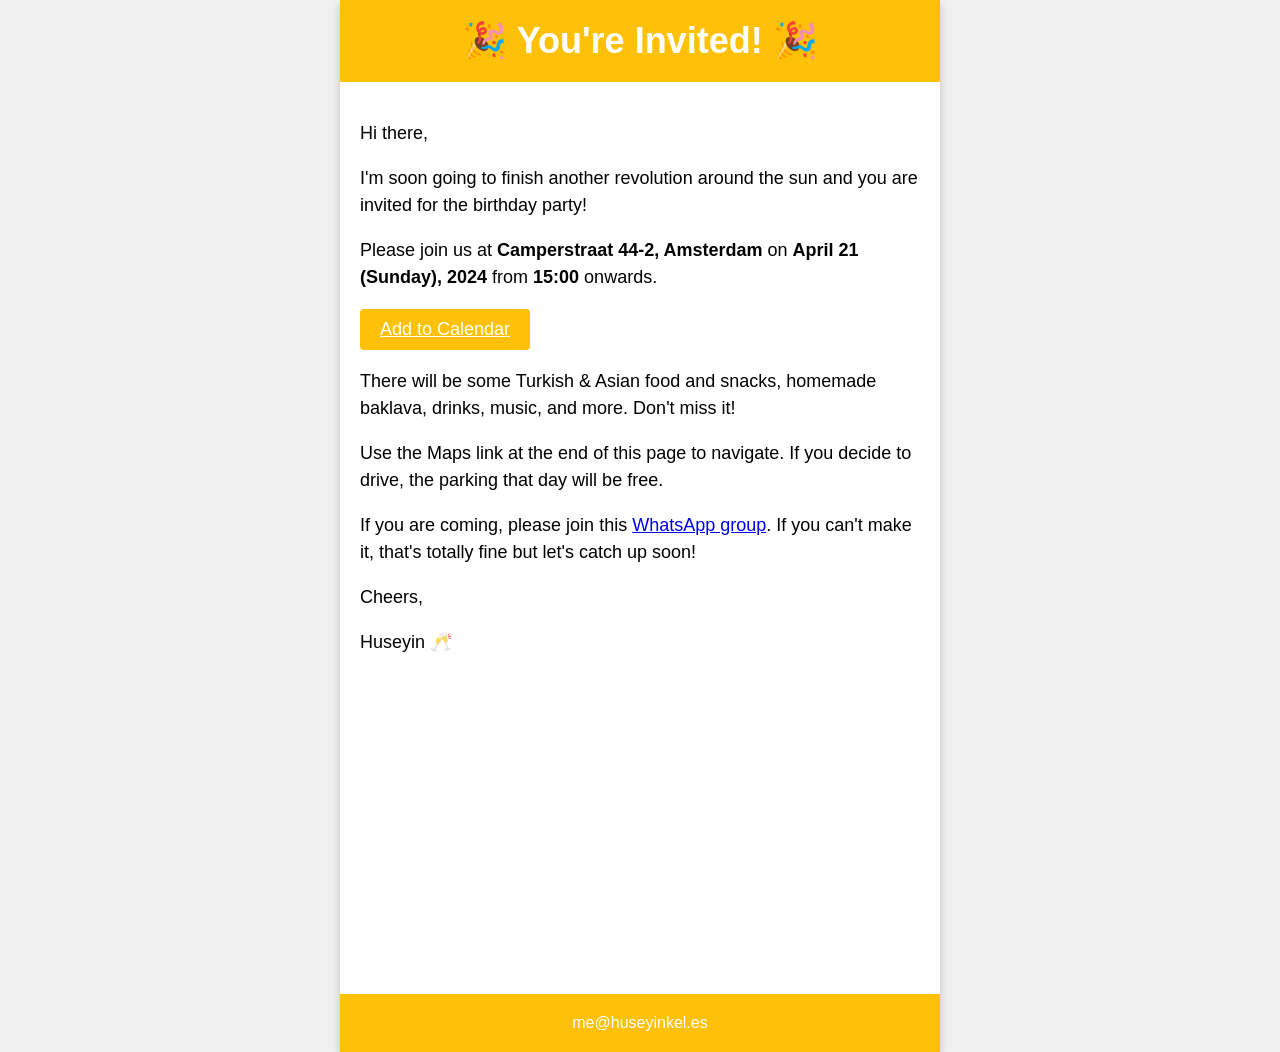
==== bd/index.html @ fc07ff21 "." ====
<html>
  <head>
    <meta name="viewport" content="width=device-width, initial-scale=1.0" />
    <style>
      body {
        font-family: Arial, sans-serif;
        background-color: #f0f0f0;
        margin: 0;
        padding: 0;
      }
      .container {
        max-width: 600px;
        margin: 0 auto;
        background-color: white;
        box-shadow: 0 4px 8px 0 rgba(0, 0, 0, 0.2);
      }
      .header {
        text-align: center;
        padding: 20px;
        color: white;
        background-color: #ffc107;
      }
      .header h1 {
        font-size: 36px;
        margin: 0;
      }
      .content {
        padding: 20px;
      }
      .content p {
        font-size: 18px;
        line-height: 1.5;
      }
      .map {
        width: 100%;
        height: 300px;
      }
      .footer {
        text-align: center;
        padding: 20px;
        color: white;
        background-color: #ffc107;
      }
      .footer a {
        color: white;
        text-decoration: none;
      }
      .button {
        display: inline-block;
        padding: 10px 20px;
        border: none;
        border-radius: 4px;
        background-color: #ffc107;
        color: white;
        font-size: 18px;
        cursor: pointer;
      }
    </style>
  </head>
  <body>
    <div class="container">
      <div class="header">
        <h1>🎉 You're Invited! 🎉</h1>
      </div>
      <div class="content">
        <p>Hi there,</p>
        <p>
          I'm soon going to finish another revolution around the sun and you are
          invited for the birthday party!
        </p>
        <p>
          Please join us at
          <span style="font-weight: bold">Camperstraat 44-2, Amsterdam</span> on
          <span style="font-weight: bold">April 21 (Sunday), 2024</span> from
          <span style="font-weight: bold">15:00</span> onwards.
        </p>
        <a
          href="https://calendar.google.com/calendar/u/0/r/eventedit?text=Huseyin%27s+Birthday+Party&dates=20240421T130000Z/20240421T210000Z&location=Camperstraat+44+2+Amsterdam&sf=true"
          class="button"
          >Add to Calendar</a
        >
        <p>
          There will be some Turkish & Asian food and snacks, homemade baklava,
          drinks, music, and more. Don't miss it!
        </p>
        <p>
          Use the Maps link at the end of this page to navigate. If you decide
          to drive, the parking that day will be free.
        </p>
        <p>
          If you are coming, please join this
          <a href="https://chat.whatsapp.com/LDnCd0QQl306jG6l6LfALt"
            >WhatsApp group</a
          >. If you can't make it, that's totally fine but let's catch up soon!
        </p>
        <p>Cheers,</p>
        <p>Huseyin 🥂</p>
      </div>
      <div class="map">
        <iframe
          style="width: 100%; height: 100%"
          frameborder="0"
          src="https://www.google.com/maps/embed/v1/place?q=Camperstraat+44+2,1091AH,+Amsterdam,+Netherlands&key=AIzaSyBFw0Qbyq9zTFTd-tUY6dZWTgaQzuU17R8"
        >
        </iframe>
      </div>
      <div class="footer">
        <a href="mailto:me@huseyinkel.es">me@huseyinkel.es</a>
      </div>
    </div>
  </body>
</html>
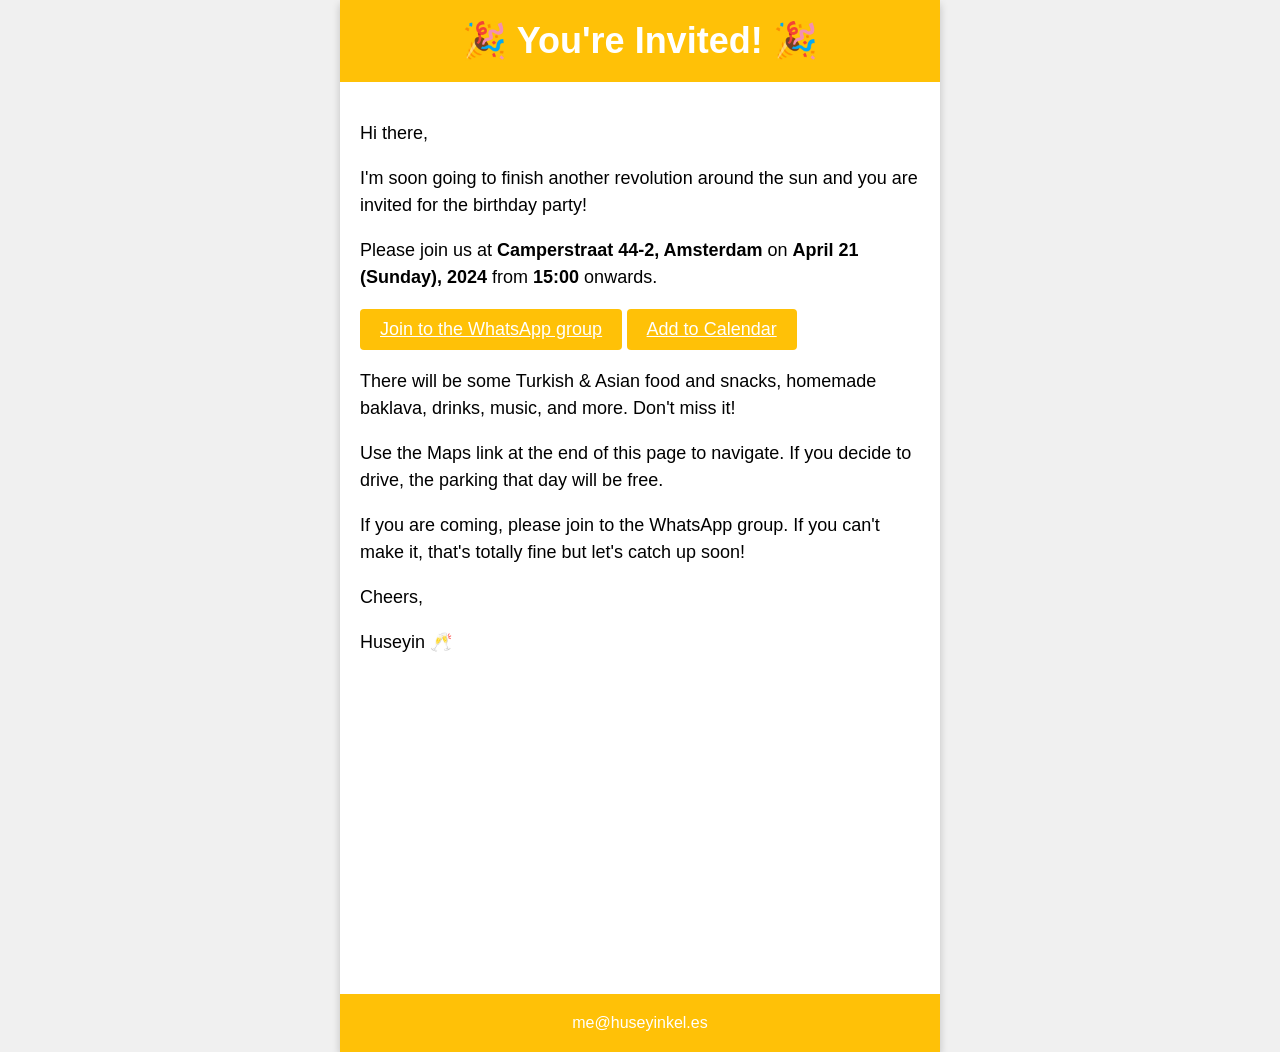
==== commit 09dd9603: "." ====
--- a/bd/index.html
+++ b/bd/index.html
@@ -75,6 +75,11 @@
           <span style="font-weight: bold">15:00</span> onwards.
         </p>
         <a
+          href="https://chat.whatsapp.com/LDnCd0QQl306jG6l6LfALt"
+          class="button"
+          >Join to the WhatsApp group</a
+        >
+        <a
           href="https://calendar.google.com/calendar/u/0/r/eventedit?text=Huseyin%27s+Birthday+Party&dates=20240421T130000Z/20240421T210000Z&location=Camperstraat+44+2+Amsterdam&sf=true"
           class="button"
           >Add to Calendar</a
@@ -88,10 +93,8 @@
           to drive, the parking that day will be free.
         </p>
         <p>
-          If you are coming, please join this
-          <a href="https://chat.whatsapp.com/LDnCd0QQl306jG6l6LfALt"
-            >WhatsApp group</a
-          >. If you can't make it, that's totally fine but let's catch up soon!
+          If you are coming, please join to the WhatsApp group. If you can't
+          make it, that's totally fine but let's catch up soon!
         </p>
         <p>Cheers,</p>
         <p>Huseyin 🥂</p>
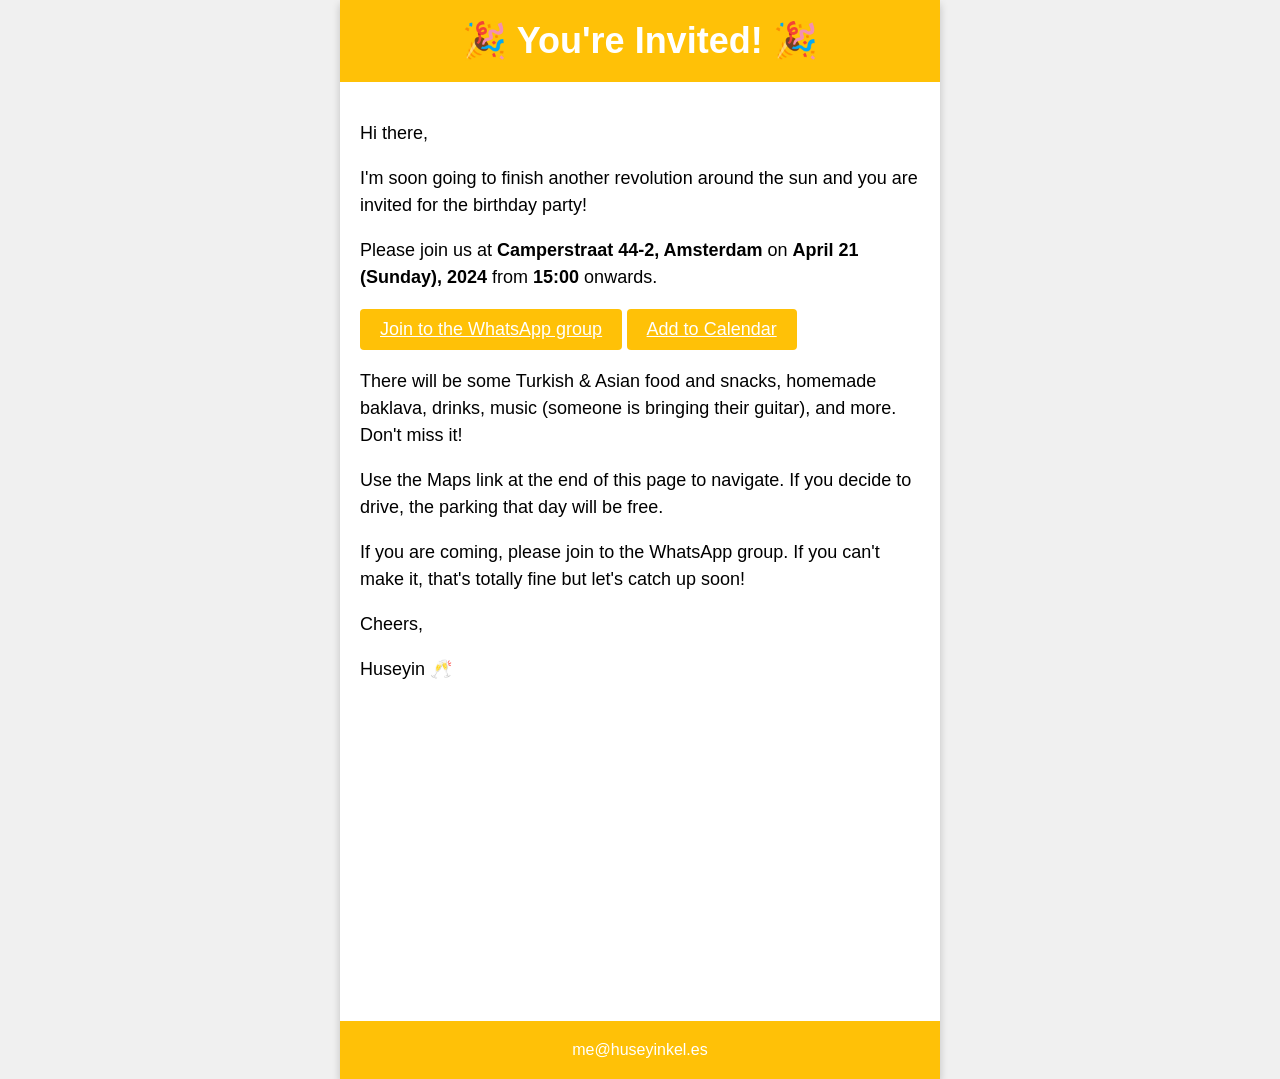
==== commit 51b326a2: "." ====
--- a/bd/index.html
+++ b/bd/index.html
@@ -86,7 +86,8 @@
         >
         <p>
           There will be some Turkish & Asian food and snacks, homemade baklava,
-          drinks, music, and more. Don't miss it!
+          drinks, music (someone is bringing their guitar), and more. Don't miss
+          it!
         </p>
         <p>
           Use the Maps link at the end of this page to navigate. If you decide
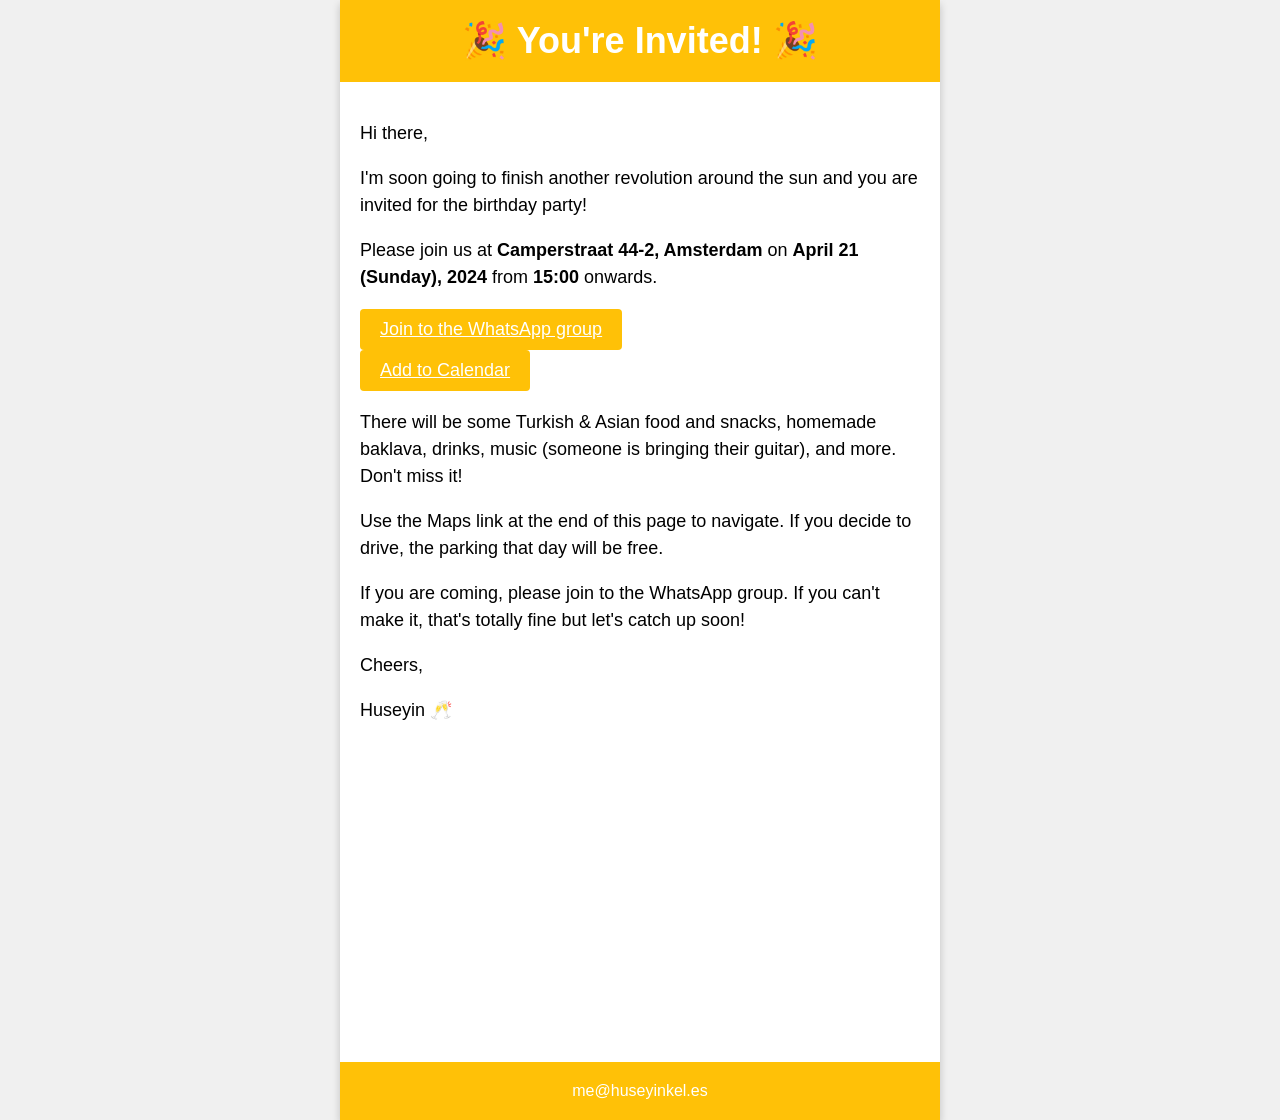
==== commit 18fedac2: "." ====
--- a/bd/index.html
+++ b/bd/index.html
@@ -1,6 +1,11 @@
 <html>
   <head>
     <meta name="viewport" content="width=device-width, initial-scale=1.0" />
+    <title>Huseyin's Birthday Party</title>
+    <meta
+      name="description"
+      content="Huseyin's Birthday Party on April 21, 2024"
+    />
     <style>
       body {
         font-family: Arial, sans-serif;
@@ -79,6 +84,7 @@
           class="button"
           >Join to the WhatsApp group</a
         >
+        <br />
         <a
           href="https://calendar.google.com/calendar/u/0/r/eventedit?text=Huseyin%27s+Birthday+Party&dates=20240421T130000Z/20240421T210000Z&location=Camperstraat+44+2+Amsterdam&sf=true"
           class="button"
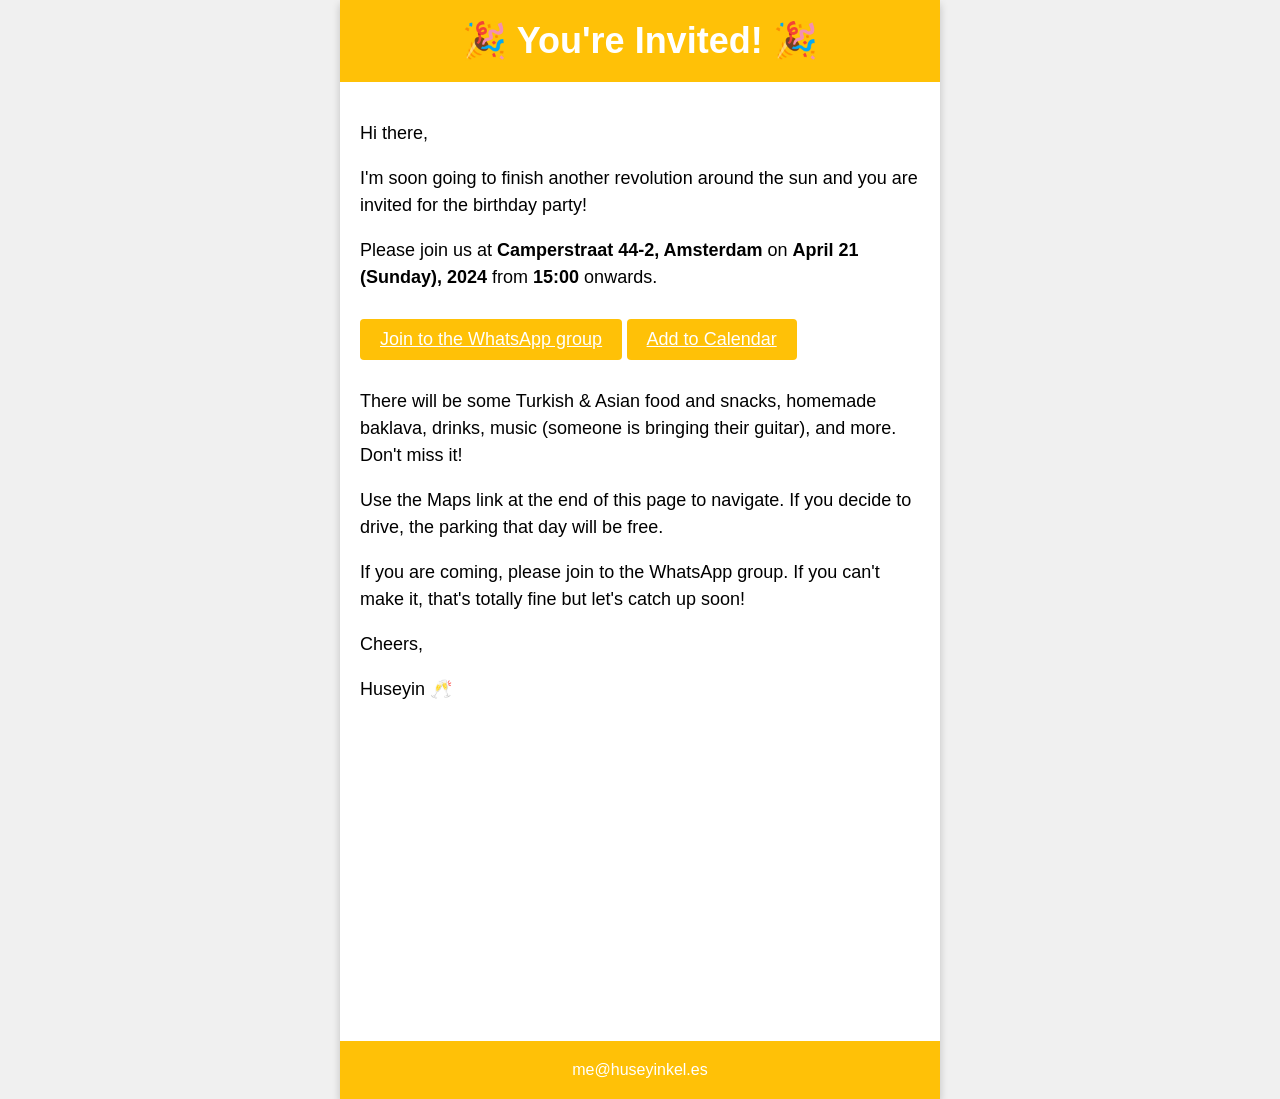
==== commit 79597a20: "." ====
--- a/bd/index.html
+++ b/bd/index.html
@@ -59,6 +59,7 @@
         color: white;
         font-size: 18px;
         cursor: pointer;
+        margin: 10px 0;
       }
     </style>
   </head>
@@ -84,7 +85,6 @@
           class="button"
           >Join to the WhatsApp group</a
         >
-        <br />
         <a
           href="https://calendar.google.com/calendar/u/0/r/eventedit?text=Huseyin%27s+Birthday+Party&dates=20240421T130000Z/20240421T210000Z&location=Camperstraat+44+2+Amsterdam&sf=true"
           class="button"
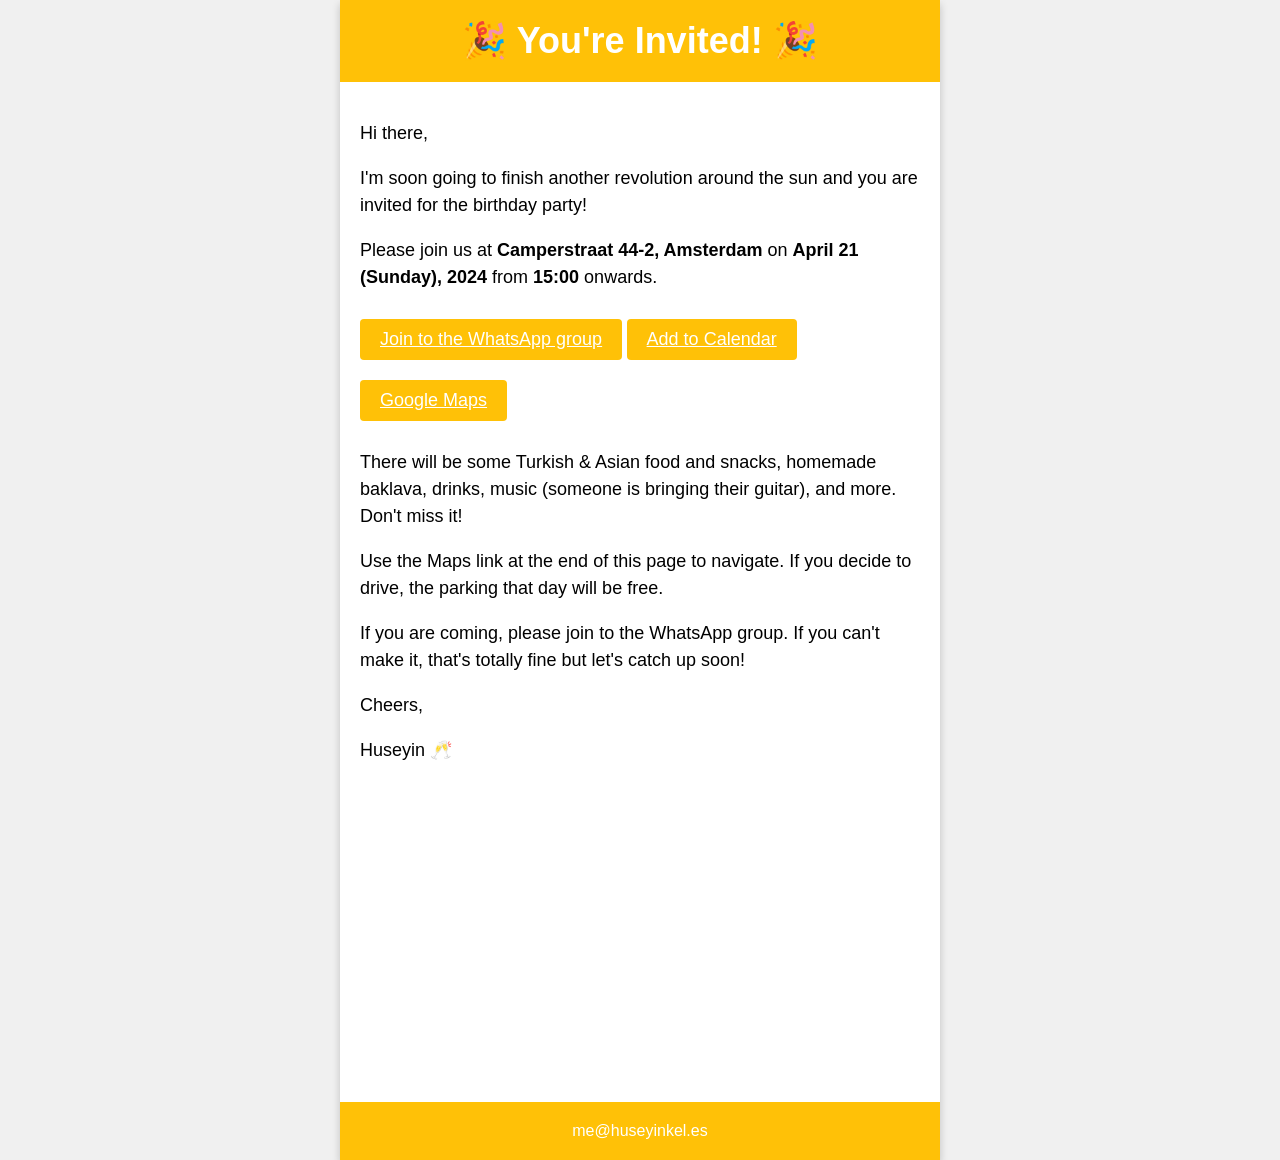
==== commit c3e24f8d: "." ====
--- a/bd/index.html
+++ b/bd/index.html
@@ -90,6 +90,11 @@
           class="button"
           >Add to Calendar</a
         >
+        <a
+          href="https://maps.app.goo.gl/drBAo83pxVijEcxb8"
+          class="button"
+          >Google Maps</a
+        >
         <p>
           There will be some Turkish & Asian food and snacks, homemade baklava,
           drinks, music (someone is bringing their guitar), and more. Don't miss
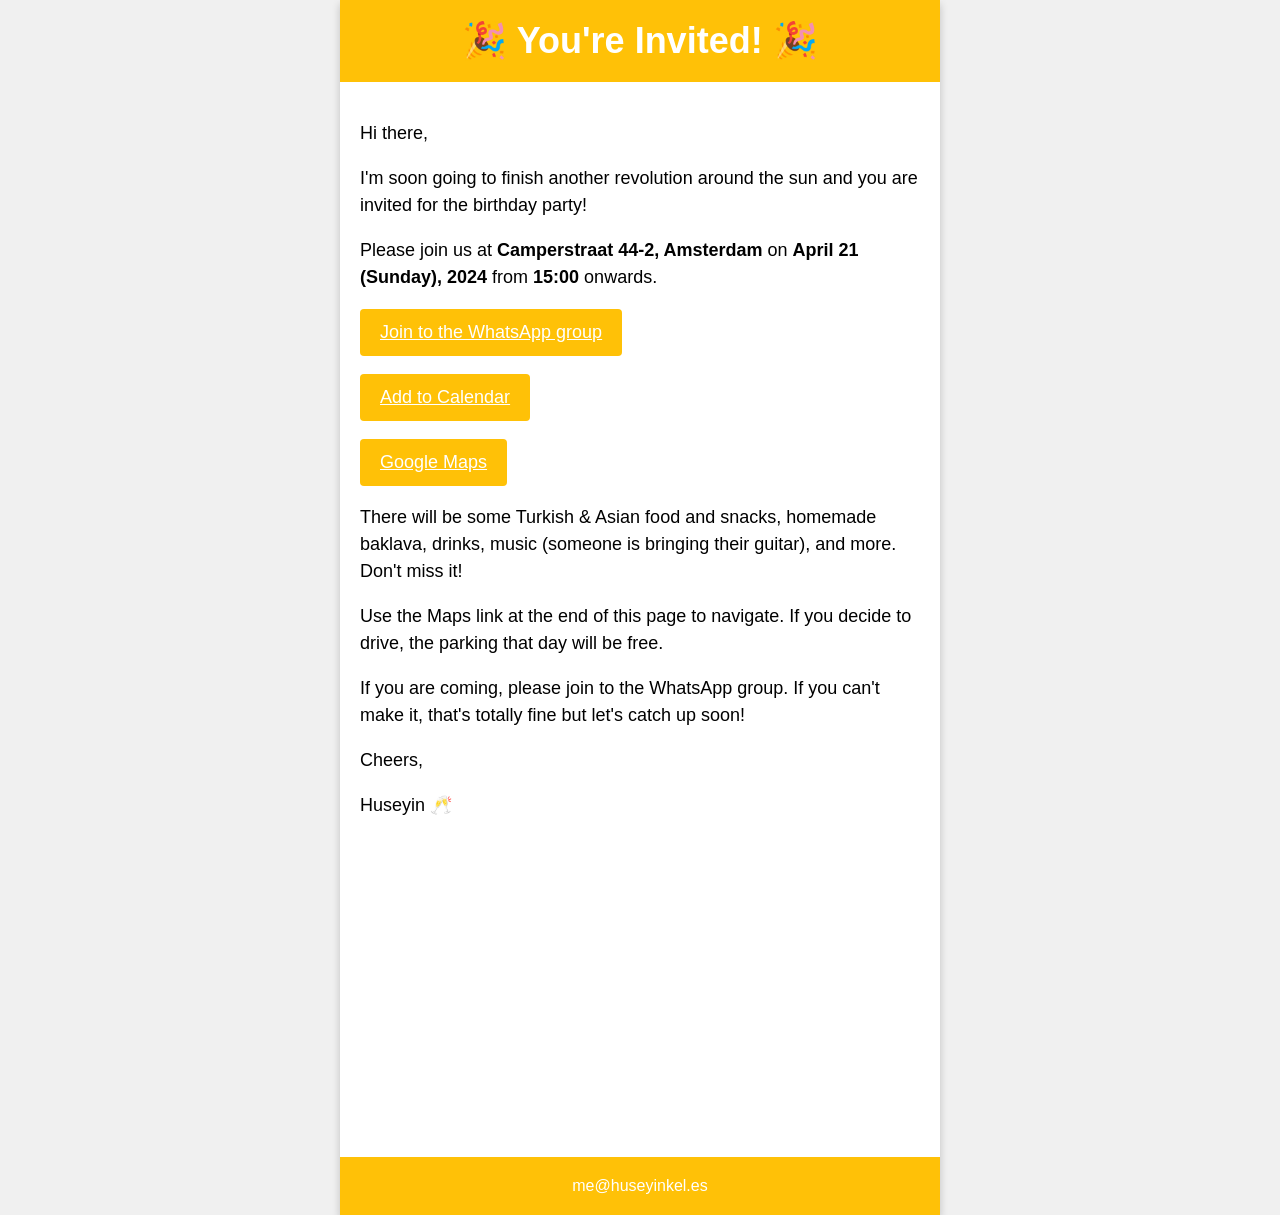
==== commit f392f60d: "Update index.html" ====
--- a/bd/index.html
+++ b/bd/index.html
@@ -59,7 +59,6 @@
         color: white;
         font-size: 18px;
         cursor: pointer;
-        margin: 10px 0;
       }
     </style>
   </head>
@@ -80,21 +79,22 @@
           <span style="font-weight: bold">April 21 (Sunday), 2024</span> from
           <span style="font-weight: bold">15:00</span> onwards.
         </p>
+        <p>
         <a
           href="https://chat.whatsapp.com/LDnCd0QQl306jG6l6LfALt"
           class="button"
           >Join to the WhatsApp group</a
-        >
-        <a
+        ></p>
+        <p><a
           href="https://calendar.google.com/calendar/u/0/r/eventedit?text=Huseyin%27s+Birthday+Party&dates=20240421T130000Z/20240421T210000Z&location=Camperstraat+44+2+Amsterdam&sf=true"
           class="button"
           >Add to Calendar</a
-        >
-        <a
+        ></p>
+        <p><a
           href="https://maps.app.goo.gl/drBAo83pxVijEcxb8"
           class="button"
           >Google Maps</a
-        >
+        ></p>
         <p>
           There will be some Turkish & Asian food and snacks, homemade baklava,
           drinks, music (someone is bringing their guitar), and more. Don't miss
